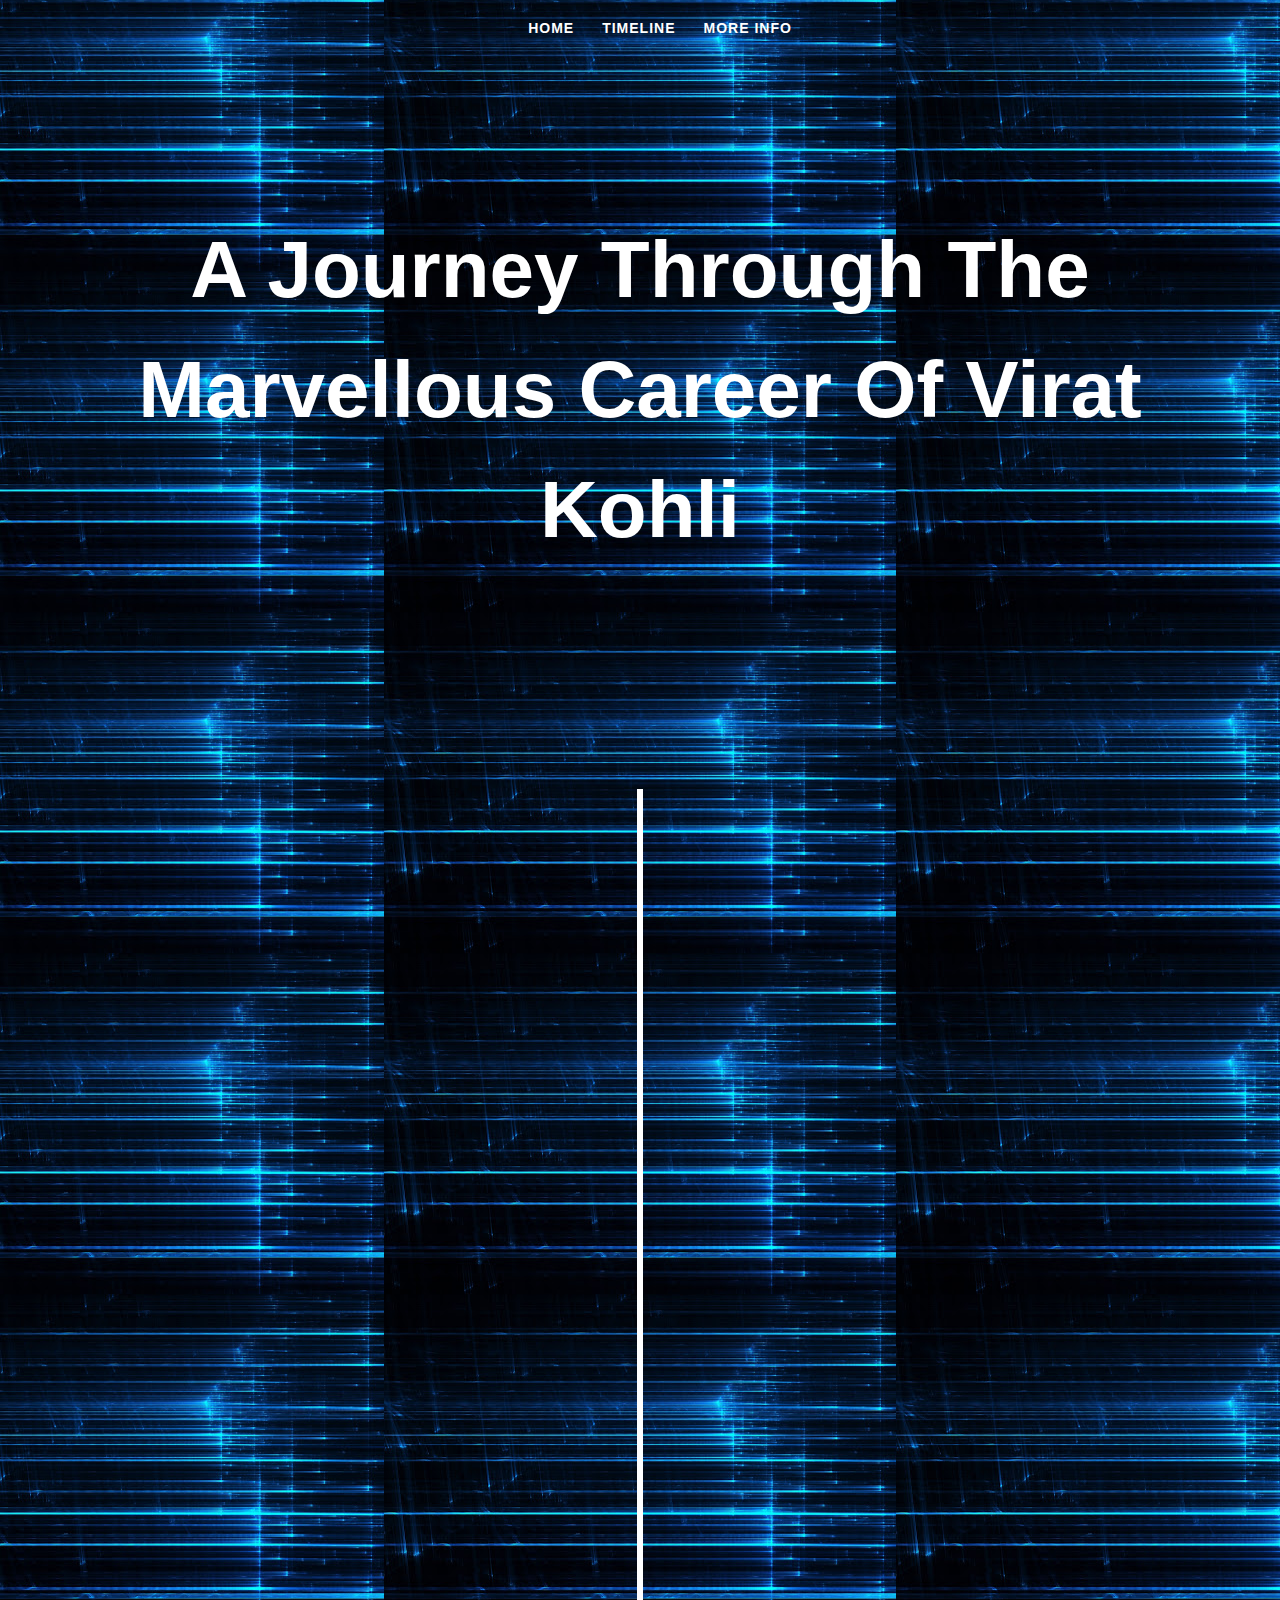
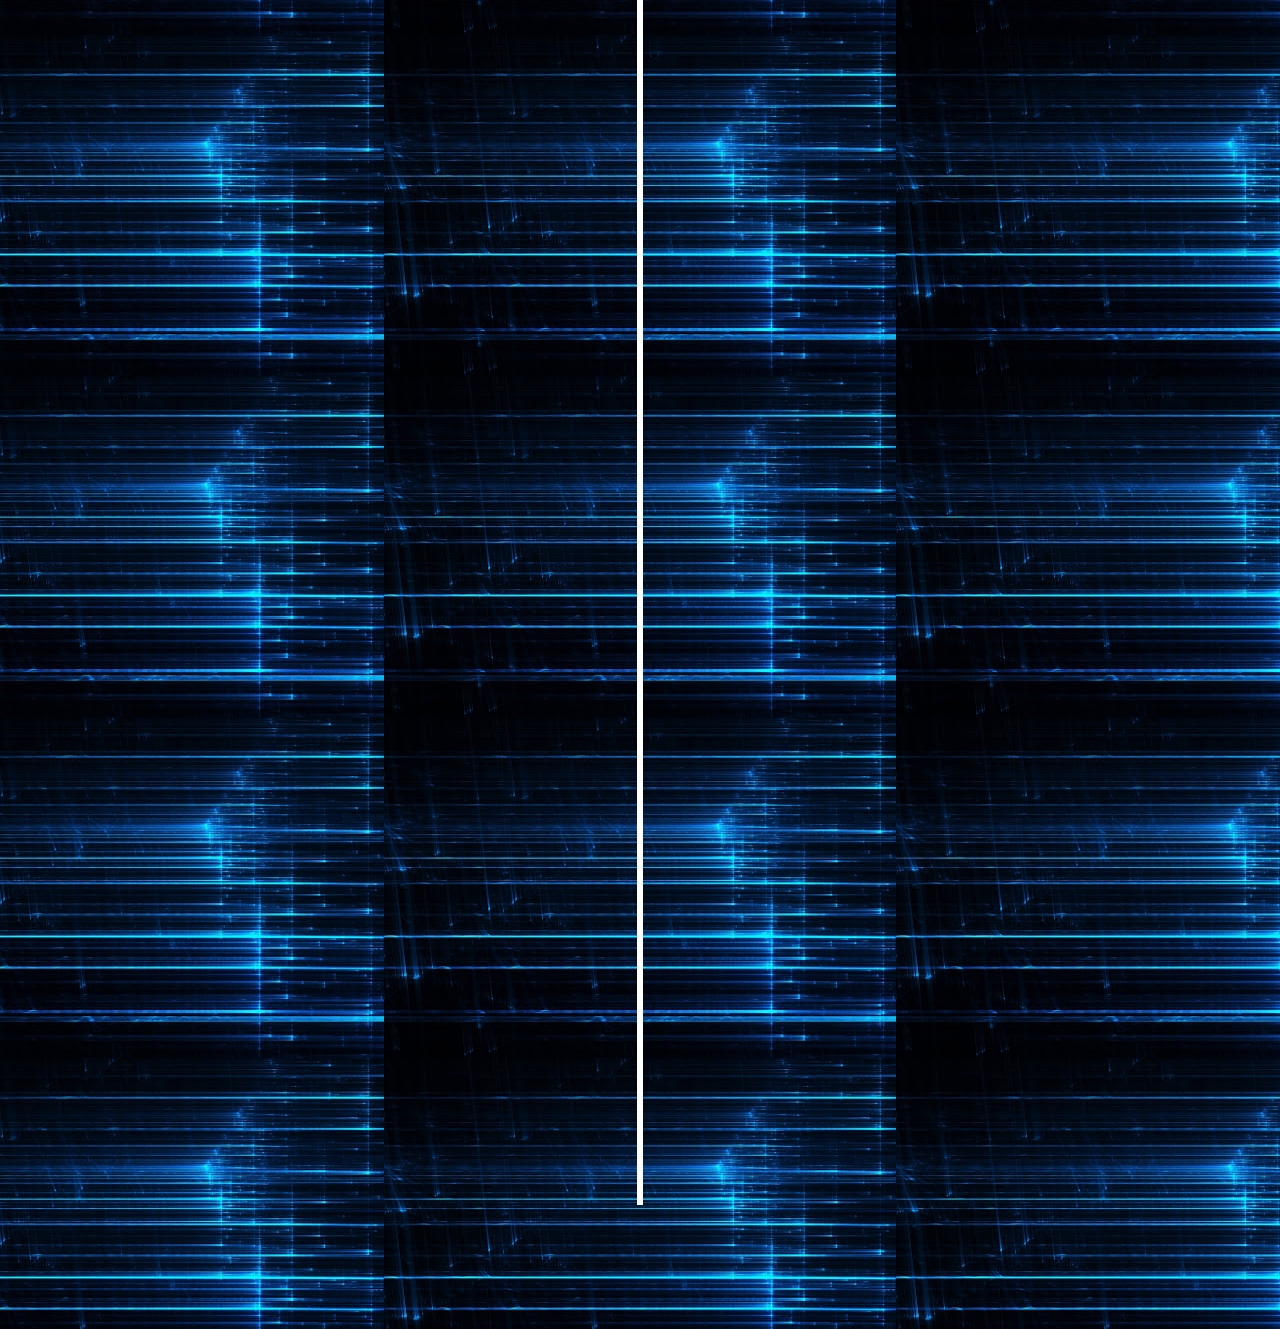
==== timeline.html @ d91a88b4 "Add files via upload" ====
<!DOCTYPE html>
<html lang="en" >
<head>
  <meta charset="UTF-8">
  <title>CoronaVirus Timeline</title>
  <link rel="stylesheet" href="./timeline.css">

</head>
<body>
    <div id="navbar">
  <div class="container">
    <ul>
      <li><a href="home.html"> HOME</a></li>
      
      <li><a href="#">TIMELINE</a></li>
      <li><a href="#">MORE INFO</a></li>
    </ul>
  </div>
</div>
<!-- partial:index.partial.html -->
<div class="intro">
  <div class="container">
    <h1> A Journey Through The Marvellous Career Of Virat Kohli</h1>
  </div>
</div>

<div class="timeline">
  <ul>
    <li>
      <div>
        <time>1988 5 November</time>  
        Virat Kohli was born on 5 November 1988 in Delhi into a Punjabi Khatri family. His father, Prem Kohli, worked as a criminal lawyer and his mother, Saroj Kohli, is a housewife. He has an elder brother, Vikash, and an elder sister, Bhavna.
      </div>
    </li>
    <li>
      <div>
        <time>1996</time>It reminds me of Sachin Tendulkar when they came here in 1996." The match ended in a draw, and Kohli was awarded man of the match. India failed to win a single match on the tour, losing the second Test by 10 wickets in which he made 46 and 11.
      </div>
    </li>
    <li>
      <div>
        <time>1998
        </time>In 1998, the West Delhi Cricket Academy was created, and Kohli, a nine-year-old, was part of its first intake. Kohli's father took him to the academy after their neighbours suggested that "Virat shouldn't waste his time in gully cricket and instead join a professional club". Kohli trained at the academy under Rajkumar Sharma and also played matches at the Sumeet Dogra Academy at Vasundhara Enclave at the same time. Sharma recounts Kohli's early days at his academy, "He oozed talent. It was so difficult to keep him quiet. He was a natural in whatever he did and I was most impressed with his attitude. He was ready to bat at any spot, and I had to literally push him home after the training sessions
      </div>
    </li>
    <li>
      <div>
        <time>1998</time>His hundred was the first by a subcontinent batsman at the venue since 1998.
      </div>
    </li>
    <li>
    <div>
        <time>2002 October</time> Kohli first played for Delhi Under-15 team in October 2002 in the 2002–03 Polly Umrigar Trophy. He was the leading run-getter for his team in that tournament with 172 runs at an average of 34.40.


      </div>
    </li>
    <li>
      <div>
        <time> 2004</time> In late 2004, he was selected in the Delhi Under-17 team for the 2003–04 Vijay Merchant Trophy. He scored 470 runs in four matches at an average of 117.50 with two hundreds and top-score of 251
      </div>
    </li>
    <li>
      <div>
        <time>2007 July</time> n July 2006, Kohli was selected in the India Under-19 squad on its tour of England. He averaged 105 in the three-match ODI series against England Under-19s and 49 in the three-match Test series. 
      </div>
    </li>
    <li>
      <div>
        <time>2006
          18 December</time>Kohli's father died on 18 December 2006 due to a stroke after being bed-ridden for a month.
      </div>
    </li>
    <li>
      <div>
        <time>2013/<time>  Most ODI runs in 2013 by an Indian cricketer.
      <div>
        <time>2015</time>  He found success with the bat in the 2015 IPL in which he led his team to the playoffs. He finished fifth on the season's leading run-getters list with 505 runs at an average of 45.90 and a strike rate of more than 130.
      </div>
      <div>
        <time>2017</time>   Most ODI runs in 2017 by any cricketer.
      </div>
      <div>
        <time>2017</time>    The couple married on 11 December 2017 in a private ceremony in Florence, Italy.
      <div>
      <time>2018 21 April</time>   As of April 2018, Kohli has scored 21 Test centuries and 35 ODI centuries.   
      </div>
    </li>
  </ul>
</div>
<!-- partial -->
  <script  src="./timeline.js"></script>

</body>
</html>
---- timeline.css ----
#navbar {
  width: 100%;
  top: 0;
  left: 0;
  background-color: transparent;
}

#navbar ul {
  display: flex;
  align-content: center;
  justify-content: center;
}

#navbar ul li {
  list-style: none;
}

#navbar ul li a {
  text-transform: uppercase;
  font-weight: bold;
  color: #fff;
  font-size: 0.875em;
  text-decoration: none;
  padding: 1em;
  white-space: nowrap;
  letter-spacing: 1px;
}

#navbar ul li a:hover {
  border-bottom: 3px solid #fff;
}
body {
    background: url("unnamed.jpg") center;
  font: normal 16px/1.5 "Helvetica Neue", sans-serif;
  color: #fff;
  overflow-x: hidden;
  padding-bottom: 50px;
}

.intro {
  padding: 100px 0;
}

.container {
  width: 90%;
  max-width: 1200px;
  margin: 0 auto;
  text-align: center;
}

h1 {
  font-size: 5rem;
}

.timeline ul {
  list-style-type:none;
  padding: 50px 0;
}

.timeline ul li
{
  position: relative;
  width: 6px;
  margin: 0 auto;
  padding-top: 50px;
  background: #fff;
}
.timeline ul li div {
  position: relative;
  bottom: 0;
  width: 400px;
  padding: 15px;
  background: #F45B69;
  visibility: hidden;
  transition: all .5s ease-in-out;
}

.timeline ul li:nth-child(odd) div {
  left: 45px;
  transform: translate3d(200px, 0, 0);
}

.timeline ul li:nth-child(even) div {
  left: -439px;
  transform: translate3d(-200px, 0, 0);
}
.timeline ul li.in-view div
{
    visibility: visible;
}
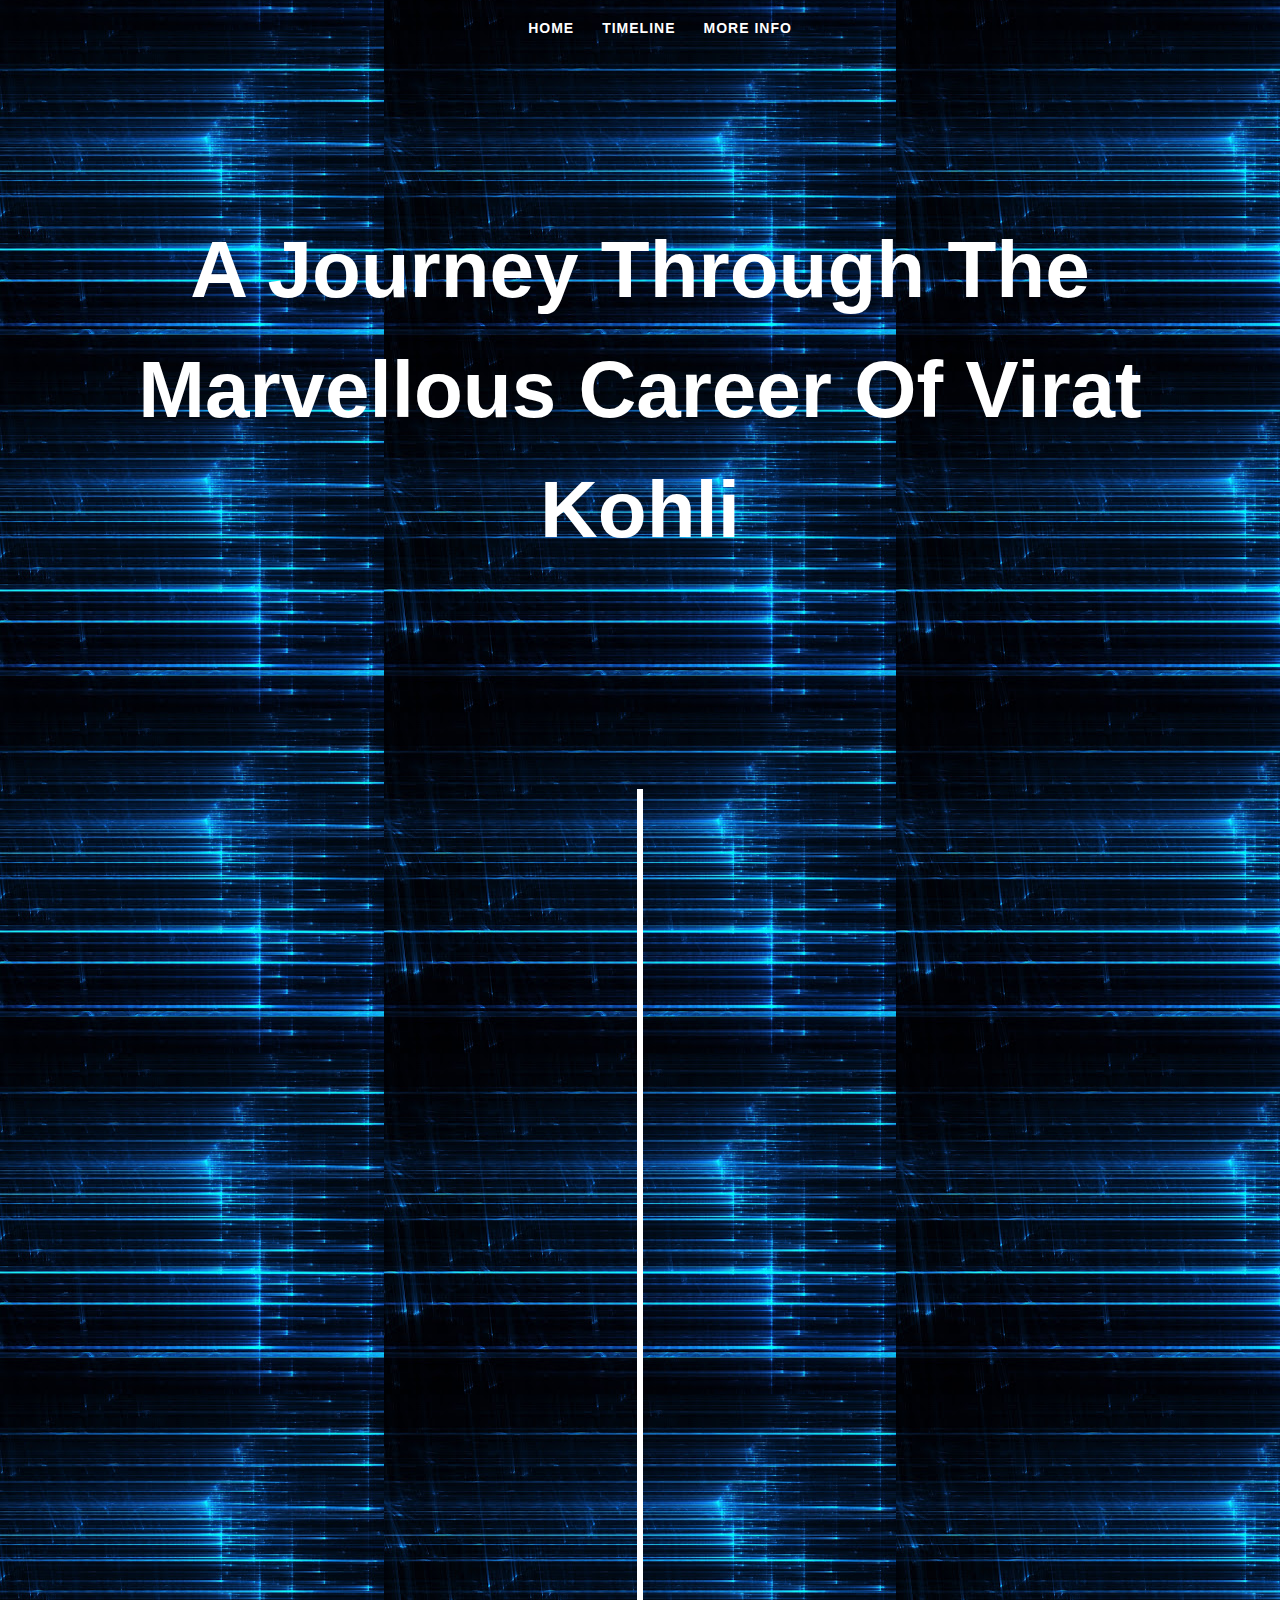
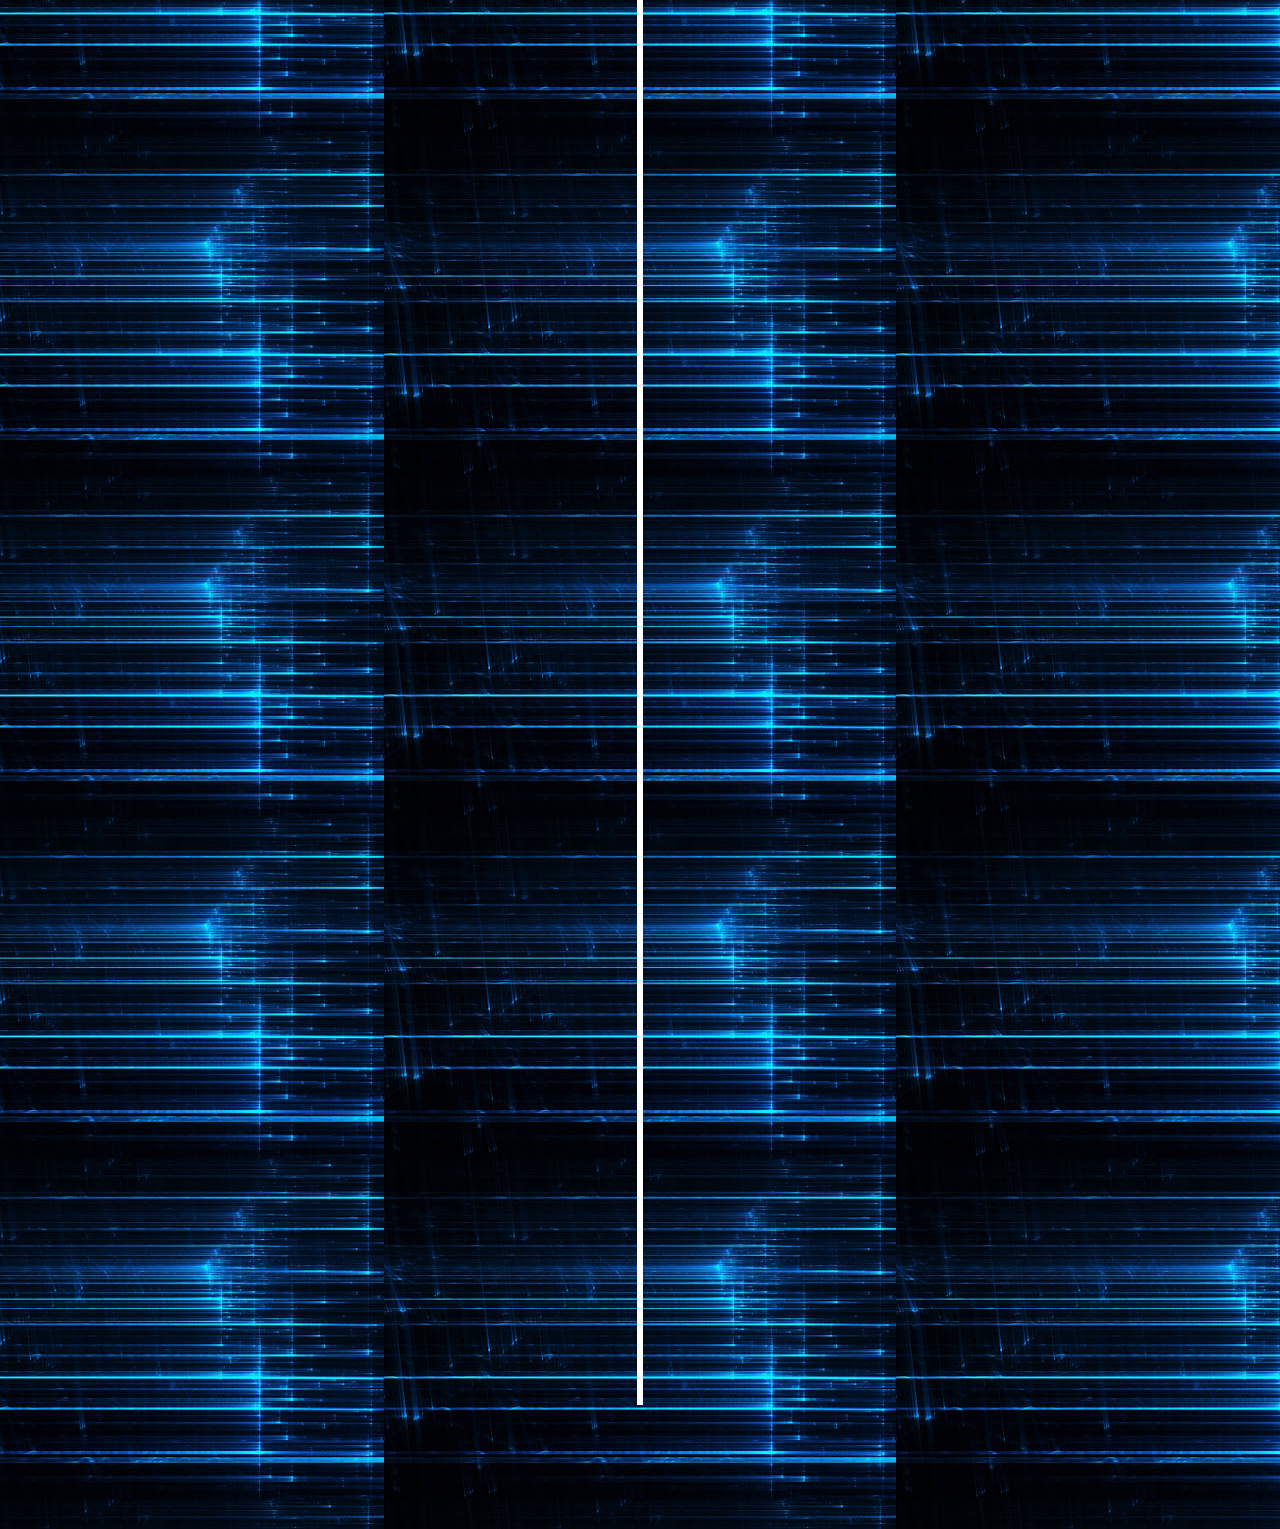
==== commit 74d1025a: "Add files via upload" ====
--- a/timeline.html
+++ b/timeline.html
@@ -67,26 +67,35 @@
     </li>
     <li>
       <div>
-        <time>2006
-          18 December</time>Kohli's father died on 18 December 2006 due to a stroke after being bed-ridden for a month.
+        <time>2006 18 December</time>Kohli's father died on 18 December 2006 due to a stroke after being bed-ridden for a month.
       </div>
     </li>
     <li>
       <div>
-        <time>2013/<time>  Most ODI runs in 2013 by an Indian cricketer.
+        <time>2013</time>  Most ODI runs in 2013 by an Indian cricketer.
+      </div>
+    </li>
+    <li>
       <div>
-        <time>2015</time>  He found success with the bat in the 2015 IPL in which he led his team to the playoffs. He finished fifth on the season's leading run-getters list with 505 runs at an average of 45.90 and a strike rate of more than 130.
+      <time>2015</time>  He found success with the bat in the 2015 IPL in which he led his team to the playoffs. He finished fifth on the season's leading run-getters list with 505 runs at an average of 45.90 and a strike rate of more than 130.
       </div>
+    </li>
+      <li>
       <div>
         <time>2017</time>   Most ODI runs in 2017 by any cricketer.
-      </div>
+      </div> 
+    </li>
+      <li>
       <div>
         <time>2017</time>    The couple married on 11 December 2017 in a private ceremony in Florence, Italy.
+      </div>
+      </li>
+      <li>
       <div>
       <time>2018 21 April</time>   As of April 2018, Kohli has scored 21 Test centuries and 35 ODI centuries.   
       </div>
     </li>
-  </ul>
+    </ul>
 </div>
 <!-- partial -->
   <script  src="./timeline.js"></script>
--- a/timeline.css
+++ b/timeline.css
@@ -70,7 +70,8 @@
   bottom: 0;
   width: 400px;
   padding: 15px;
-  background: #F45B69;
+  background: #adc4d1;
+  color:black;
   visibility: hidden;
   transition: all .5s ease-in-out;
 }
